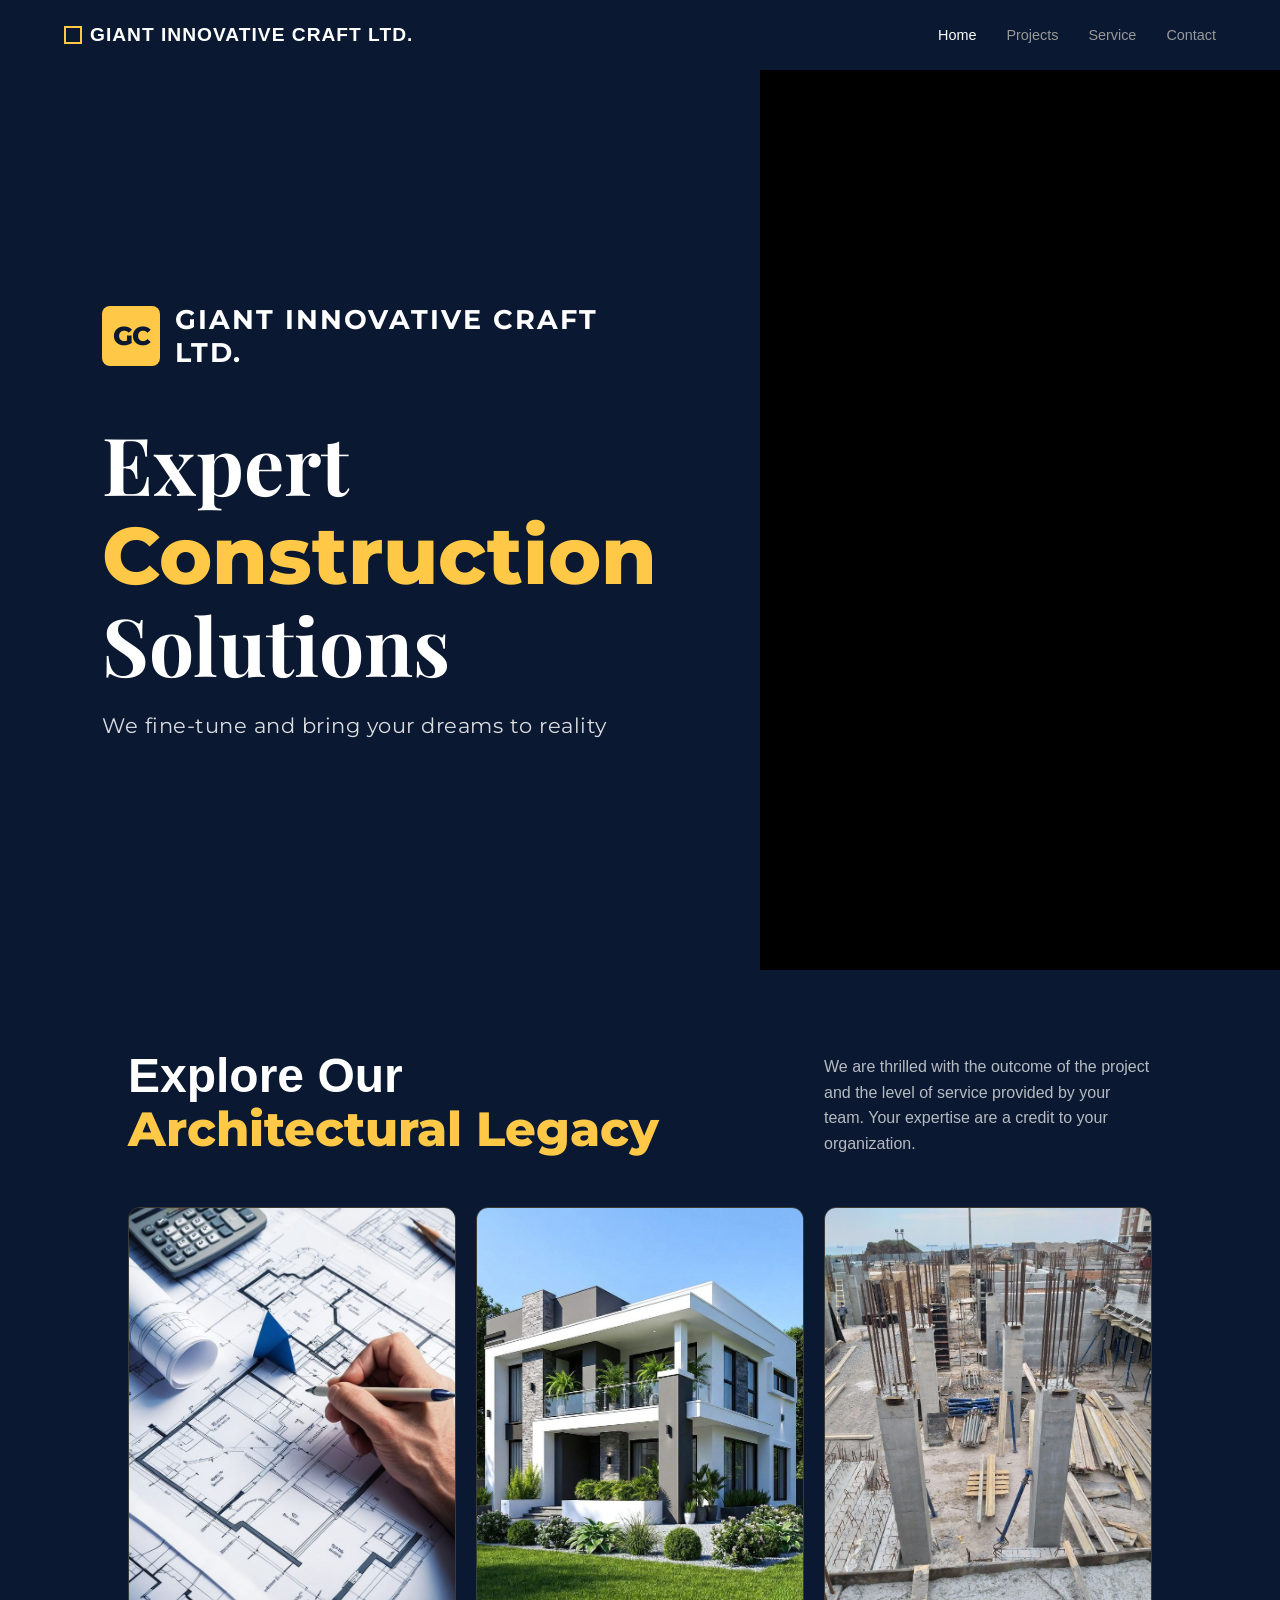
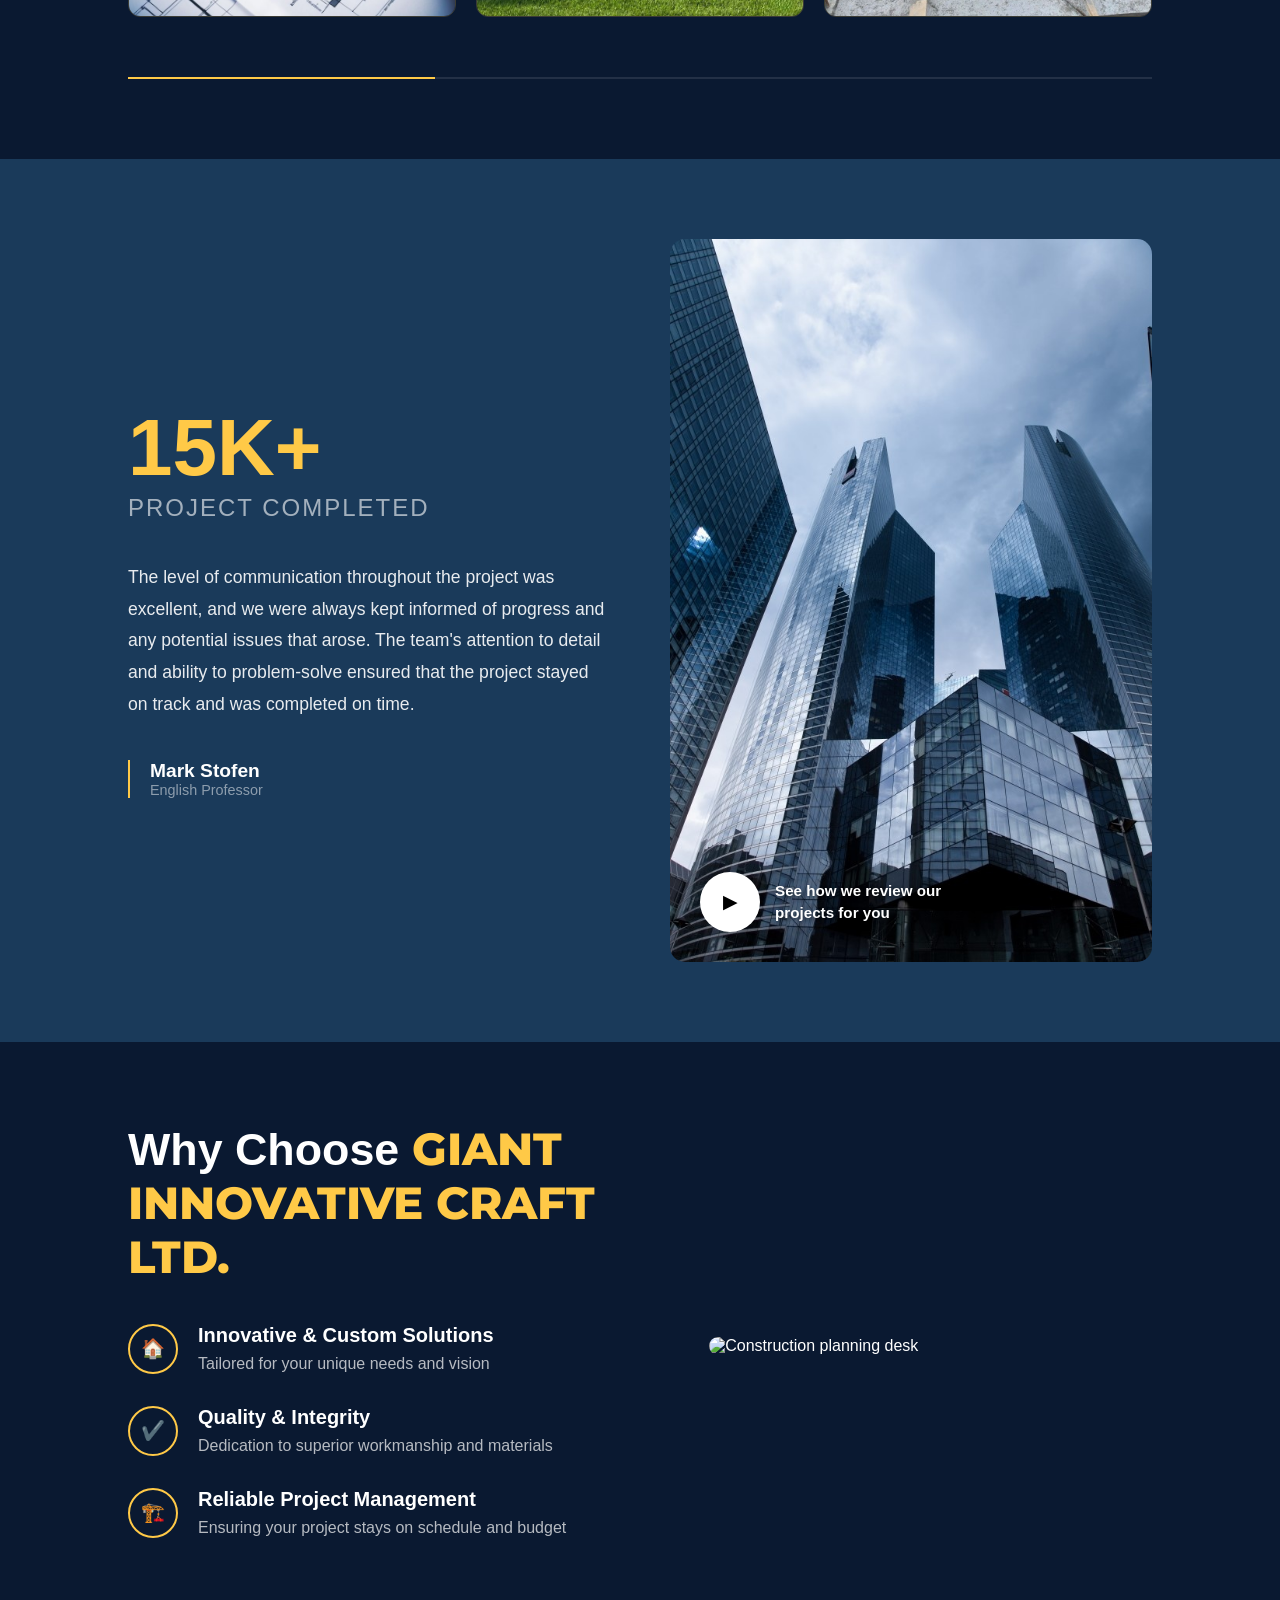
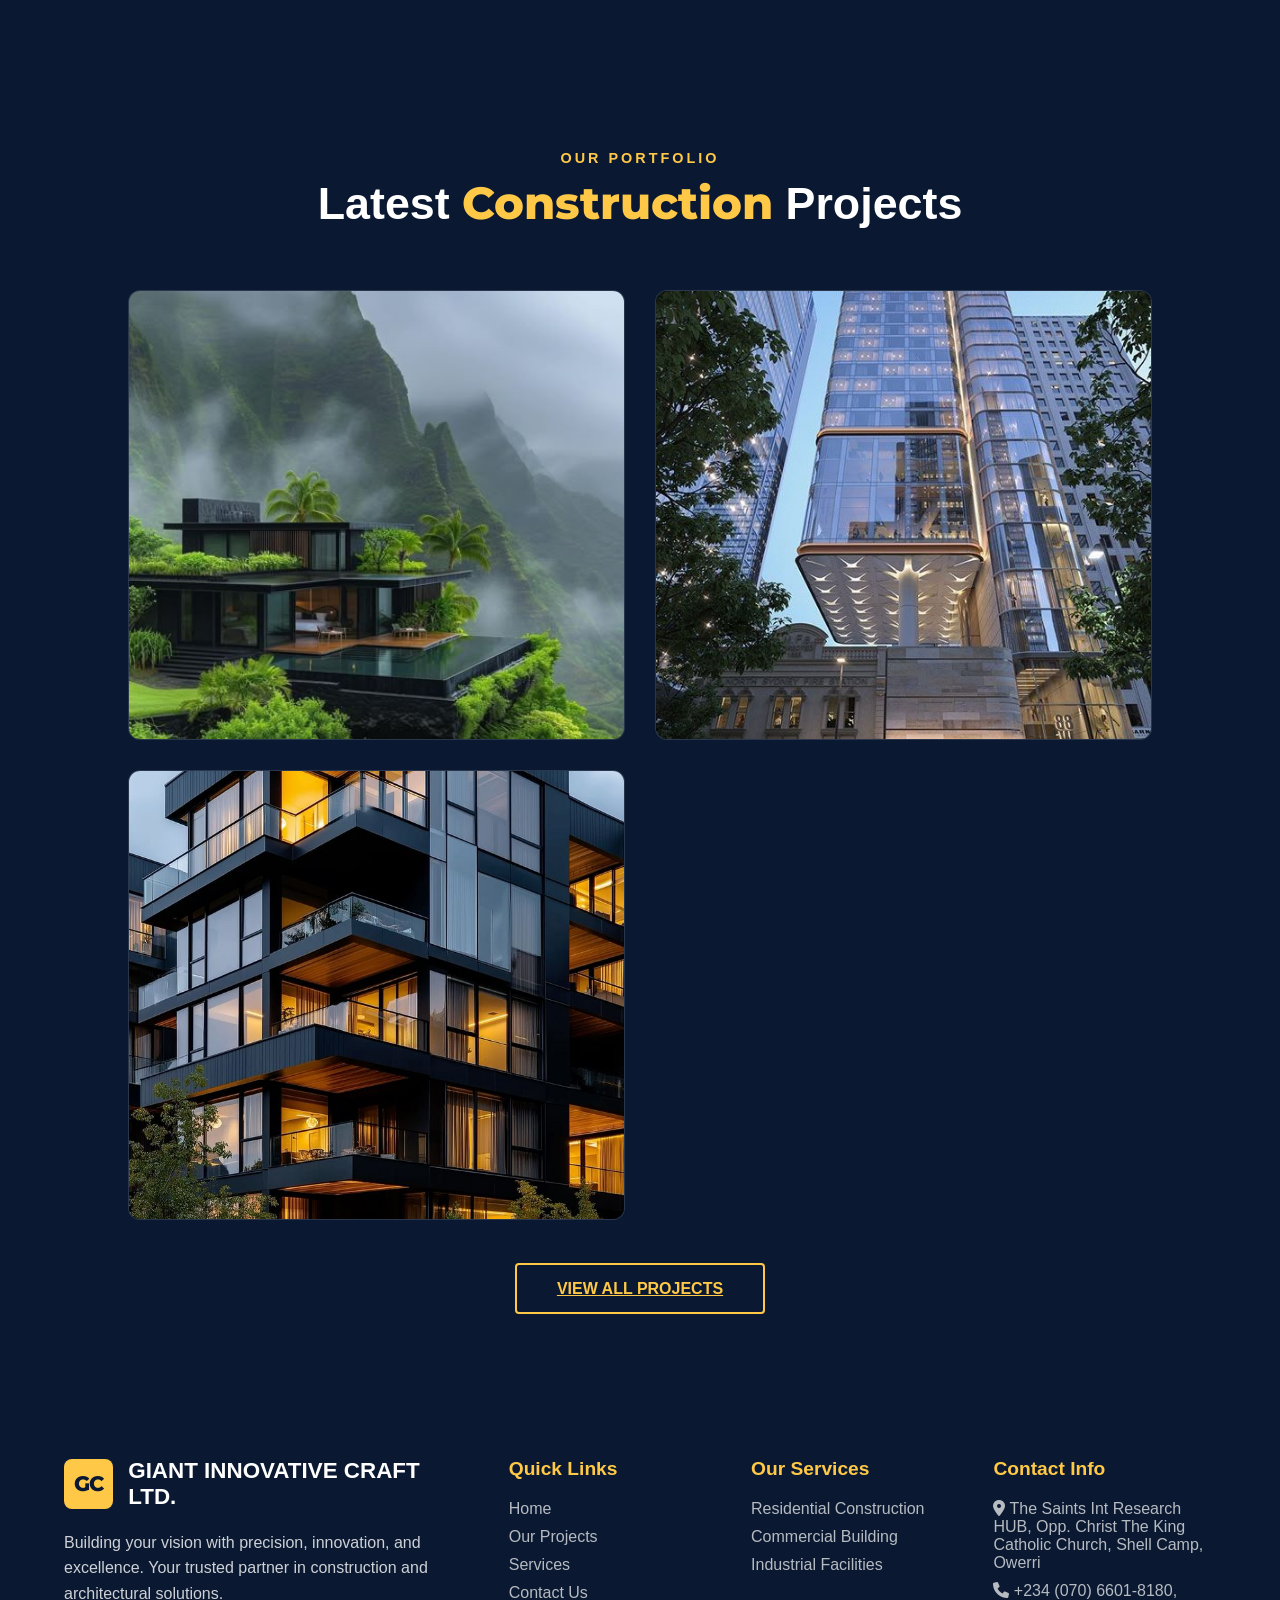
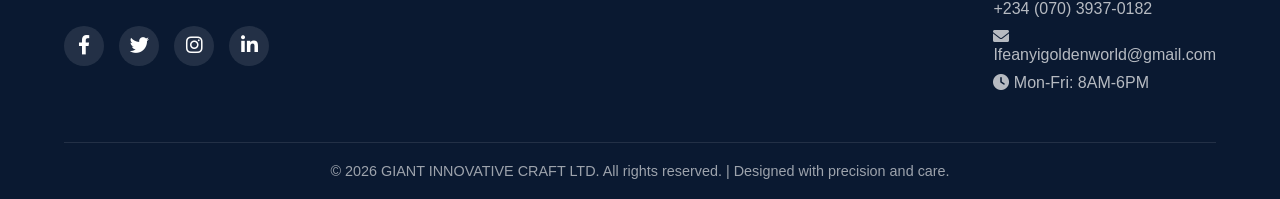
==== pages/index.html @ 7d871578 "arrenged the pages and the images" ====
<!DOCTYPE html>
<html lang="en">
<head>
    <meta charset="UTF-8">
    <meta name="viewport" content="width=device-width, initial-scale=1.0">
    <title>GIANT INNOVATIVE CRAFT LTD.</title>
    <link rel="stylesheet" href="../style.css">
    <link href="https://fonts.googleapis.com/css2?family=Montserrat:wght@400;700;800&family=Playfair+Display:wght@700&display=swap" rel="stylesheet">
    <link rel="stylesheet" href="https://cdnjs.cloudflare.com/ajax/libs/font-awesome/6.0.0/css/all.min.css">

</head>
<body>
    <nav class="navbar">
  <div class="logo">
    <span class="logo-icon"></span>
    <span class="logo-text">GIANT INNOVATIVE CRAFT LTD.</span>
  </div>

  <ul class="nav-links">
    <li><a href="#" class="active">Home</a></li>
    <li><a href="projects.html">Projects</a></li>
    <li><a href="services.html">Service</a></li>
    <li><a href="contact.html">Contact</a></li>
  </ul>
</nav>



<!-- hero section -->
<section class="titan-hero">
    <div class="hero-text-container">
        <div class="hero-text-content">
            
            <div class="brand">
                <div class="logo-placeholder">GC</div>
                <span class="brand-name">GIANT INNOVATIVE CRAFT LTD.</span>
            </div>

            <h1 class="hero-heading">
                Expert <br>
                <span class="highlight">Construction</span> <br>
                Solutions
            </h1>

            <p class="hero-tagline">We fine-tune and bring your dreams to reality</p>
        </div>
    </div>

    <div class="hero-image-container">
    </div>
</section> 


<section class="legacy-section">
  <div class="legacy-header">
    <h2 class="legacy-title">Explore Our <br><span class="highlight">Architectural Legacy</span></h2>
    <p class="legacy-desc">
      We are thrilled with the outcome of the project and the level of service provided by your team. 
      Your expertise are a credit to your organization.
    </p>
  </div>

  <div class="legacy-grid">
    <div class="gallery-item">
      <img src="../images/Architectural Detail.jpg" alt="Architectural Detail">
    </div>
    <div class="gallery-item">
      <img src="../images/modern house.jpg" alt="Modern Building">
    </div>
    <div class="gallery-item">
      <img src="../images/Concrete Pillars.jpg" alt="Concrete Pillars">
    </div>
  </div>
  
  <div class="bottom-accent"></div>
</section>



<!-- testimonial section -->
 <section class="testimonial-section">
  <div class="testimonial-content">
    <div class="stat-block">
      <h2 class="stat-number">15K+</h2>
      <p class="stat-label">PROJECT COMPLETED</p>
    </div>

    <blockquote class="testimonial-text">
      The level of communication throughout the project was excellent, and we were always kept informed of progress and any potential issues that arose. The team's attention to detail and ability to problem-solve ensured that the project stayed on track and was completed on time.
    </blockquote>

    <div class="author-info">
      <h4 class="author-name">Mark Stofen</h4>
      <p class="author-title">English Professor</p>
    </div>
  </div>

  <div class="testimonial-image-wrapper">
    <img src="../images/Modern Architecture.jpg" alt="Modern Architecture" class="main-img">
    
    <div class="video-overlay">
      <button class="play-btn">
        <span class="play-icon">▶</span>
      </button>
      <p class="video-text">See how we review our <br> projects for you</p>
    </div>
  </div>
</section>




<!-- why choose us -->
 <section class="why-choose-section">
  <div class="why-choose-content">
    <h2 class="section-title">Why Choose <span class="highlight">GIANT INNOVATIVE CRAFT LTD.</span></h2>

    <div class="feature-item">
      <div class="icon-circle">
        <span class="icon">🏠</span>
      </div>
      <div class="feature-text">
        <h3>Innovative & Custom Solutions</h3>
        <p>Tailored for your unique needs and vision</p>
      </div>
    </div>

    <div class="feature-item">
      <div class="icon-circle">
        <span class="icon">✔️</span>
      </div>
      <div class="feature-text">
        <h3>Quality & Integrity</h3>
        <p>Dedication to superior workmanship and materials</p>
      </div>
    </div>

    <div class="feature-item">
      <div class="icon-circle">
        <span class="icon">🏗️</span>
      </div>
      <div class="feature-text">
        <h3>Reliable Project Management</h3>
        <p>Ensuring your project stays on schedule and budget</p>
      </div>
    </div>
  </div>

  <div class="why-choose-image">
    <img src="../images/construction desk.jpg" alt="Construction planning desk" class="rounded-img">
  </div>
</section>


<!-- projects -->
 <section class="projects-section">
  <div class="projects-header">
    <h2 class="section-subtitle">Our Portfolio</h2>
    <h1 class="section-title">Latest <span class="highlight">Construction</span> Projects</h1>
  </div>

  <div class="projects-grid">
    <div class="project-card">
      <img src="../images/Luxury Villa.jpg" alt="Luxury Villa">
      <div class="project-overlay">
        <div class="project-info">
          <p class="category">Residential</p>
          <h3>Golden Valley Villa</h3>
          <a href="project-1.html" class="view-project">View Details →</a>
        </div>
      </div>
    </div>

    <div class="project-card">
      <img src="../images/Commercial Tower.jpg" alt="Commercial Tower">
      <div class="project-overlay">
        <div class="project-info">
          <p class="category">Commercial</p>
          <h3>Titan Corporate Center</h3>
          <a href="project-2.html" class="view-project">View Details →</a>
        </div>
      </div>
    </div>

    <div class="project-card">
      <img src="../images/Industrial Plant.jpg" alt="Industrial Plant">
      <div class="project-overlay">
        <div class="project-info">
          <p class="category">Industrial</p>
          <h3>Eco-Tech Logistics Hub</h3>
          <a href="project-3.html" class="view-project">View Details →</a>
        </div>
      </div>
    </div>
  </div>

  <div class="projects-footer">
    <a href="projects.html" class="btn-all-projects">View All Projects</a>
  </div>
</section>



    <!-- Footer -->
    <footer class="footer">
        <div class="footer-content">
            <div class="footer-section">
                <div class="footer-logo">
                    <div class="logo-placeholder">GC</div>
                    <span class="footer-brand">GIANT INNOVATIVE CRAFT LTD.</span>
                </div>
                <p>Building your vision with precision, innovation, and excellence. Your trusted partner in construction and architectural solutions.</p>
                <div class="social-links">
                    <a href="#" class="social-link"><i class="fab fa-facebook-f"></i></a>
                    <a href="#" class="social-link"><i class="fab fa-twitter"></i></a>
                    <a href="#" class="social-link"><i class="fab fa-instagram"></i></a>
                    <a href="#" class="social-link"><i class="fab fa-linkedin-in"></i></a>
                </div>
            </div>

            <div class="footer-section">
                <h4>Quick Links</h4>
                <ul>
                    <li><a href="index.html">Home</a></li>
                    <li><a href="projects.html">Our Projects</a></li>
                    <li><a href="services.html">Services</a></li>
                    <li><a href="contact.html">Contact Us</a></li>
                </ul>
            </div>

            <div class="footer-section">
                <h4>Our Services</h4>
                <ul>
                    <li><a href="#">Residential Construction</a></li>
                    <li><a href="#">Commercial Building</a></li>
                    <li><a href="#">Industrial Facilities</a></li>
                </ul>
            </div>

            <div class="footer-section">
                <h4>Contact Info</h4>
                <ul>
                    <li><a href="#"><i class="fas fa-map-marker-alt"></i> The  Saints Int Research HUB, Opp. Christ The King Catholic Church, Shell Camp, Owerri</a></li>
                    <li><a href="tel:+2347066018180"><i class="fas fa-phone"></i>  +234 (070) 6601-8180, +234 (070) 3937-0182</a></li>
                    <li><a href="mailto:Ifeanyigoldenworld@gmail.com"><i class="fas fa-envelope"></i>Ifeanyigoldenworld@gmail.com</a></li>
                    <li><a href="#"><i class="fas fa-clock"></i> Mon-Fri: 8AM-6PM</a></li>
                </ul>
            </div>
        </div>

        <div class="footer-bottom">
            <p>&copy; 2026 GIANT INNOVATIVE CRAFT LTD. All rights reserved. | Designed with precision and care.</p>
        </div>
    </footer>

<script src="scripts    .js"></script>
</body>
</html>
---- style.css ----
/* General Reset */
* {
  margin: 0;
  padding: 0;
  box-sizing: border-box;
  font-family: 'Inter', sans-serif;
}

body {
  background-color: #000;
}

.navbar {
  display: flex;
  justify-content: space-between;
  align-items: center;
  padding: 1rem 5%;
  background-color: var(--main-blue);
  color: #ffffff;
  height: 70px;
}

/* Logo Styling */
.logo {
  display: flex;
  align-items: center;
  gap: 8px;
  font-weight: 800;
  letter-spacing: 1px;
  font-size: 1.2rem;
  font-family: var(--sans-font);
}

.logo-icon {
  width: 18px;
  height: 18px;
  border: 2px solid var(--main-yellow);
  display: inline-block;
}

/* Nav Links Styling */
.nav-links {
  display: flex;
  list-style: none;
  gap: 30px;
}

.nav-links a {
  text-decoration: none;
  color: #999; /* Muted color for inactive links */
  font-size: 0.9rem;
  font-weight: 500;
  transition: color 0.3s ease;
}

.nav-links a:hover, 
.nav-links a.active {
  color: #fff; /* Bright white for active/hover */
}

/* Sign In Button */
.signin-btn {
  background-color: var(--main-yellow);
  color: var(--main-blue);
  border: none;
  padding: 8px 20px;
  border-radius: 6px;
  font-size: 0.9rem;
  font-weight: 700;
  cursor: pointer;
  transition: background 0.3s ease;
  font-family: var(--sans-font);
}

.signin-btn:hover {
  background-color: #ffb700
}

@media (max-width: 768px) {
  .nav-links {
    display: none;
  }
}





/* Hero Section */
/* --- 1. General Setup & Reset --- */
:root {
    /* Define the new Blue & Yellow Palette */
    --main-blue: #0A1931;   /* A deep, professional navy blue */
    --main-yellow: #FFC947; /* A bright, solid golden yellow */
    --pure-white: #FFFFFF;
    
    /* Font definitions for convenience */
    --sans-font: 'Montserrat', sans-serif;
    --serif-font: 'Playfair Display', serif;
}

* {
    margin: 0;
    padding: 0;
    box-sizing: border-box;
}

body, html {
    height: 100%;
    /* Set a dark base for the whole page */
    background-color: #000;
}

/* --- 2. The Hero Container (Layout) --- */
.titan-hero {
    display: flex;
    width: 100%;
    min-height: 100vh; /* Takes full viewport height */
    overflow: hidden; 
}

.hero-text-container {
    flex: 1; 
    background-color: var(--main-blue); 
    display: flex;
    justify-content: center;
    align-items: center;
    padding: 60px 8%; 
    z-index: 10; 
}

.hero-text-content {
    max-width: 650px; 
}

.brand {
    display: flex;
    align-items: center;
    gap: 15px;
    margin-bottom: 50px;
}

.logo-placeholder {
    width: 60px;
    height: 60px;
    background-color: var(--main-yellow);
    color: var(--main-blue);
    font-family: var(--sans-font);
    font-weight: 800;
    font-size: 1.6rem;
    border-radius: 8px; 
    display: flex;
    justify-content: center;
    align-items: center;
    letter-spacing: -1px;
}

.brand-name {
    color: var(--pure-white);
    font-family: var(--sans-font);
    font-weight: 700;
    font-size: 1.7rem;
    letter-spacing: 2px;
}

.hero-heading {
    color: var(--pure-white);
    font-family: var(--serif-font); 
    font-size: 5rem;
    line-height: 1.1;
    font-weight: 700;
    margin-bottom: 25px;
}

.highlight {
    color: var(--main-yellow);
    font-family: var(--sans-font);
    font-weight: 800;
}

.hero-tagline {
    color: rgba(255, 255, 255, 0.85); 
    font-family: var(--sans-font);
    font-size: 1.3rem;
    font-weight: 400;
    letter-spacing: 0.5px;
}

.hero-image-container {
    flex: 1; 
    position: relative; 
    background-image: url('https://images.unsplash.com/photo-1600585154340-be6161a56a0c?auto=format&fit=crop&w=1200&q=80');
    background-size: cover;
    background-position: center;
    background-repeat: no-repeat;
}

.hero-image {
    width: 100%;
    height: 100%;
    object-fit: cover; 
    object-position: center; 
}

/* This is the gradient overlay that connects the image and text sides */
.image-gradient-overlay {
    position: absolute;
    top: 0;
    left: 0;
    width: 100%;
    height: 100%;
    /* Gradient flows from solid blue to transparent blue/overlay */
    background: linear-gradient(to right, var(--main-blue) 0%, rgba(10, 25, 49, 0.2) 100%);
}

/* --- 7. Responsive Design (Mobile First) --- */
@media (max-width: 992px) {
    .titan-hero {
        flex-direction: column; /* Stacks the text on top of the image */
    }
    
    .hero-heading {
        font-size: 3.5rem;
    }
    
    .hero-text-container {
        padding: 50px 10%;
        text-align: center;
        justify-content: center;
    }
    
    .brand {
        justify-content: center;
    }
    
    .hero-image-container {
        height: 50vh; /* Set a specific height for the image on mobile */
    }
    
    /* Change gradient on mobile to flow bottom-to-top */
    .image-gradient-overlay {
        background: linear-gradient(to top, rgba(10, 25, 49, 0.8) 0%, rgba(10, 25, 49, 0) 100%);
    }
}


/* Container & Background */
.legacy-section {
  background-color: #0A1931; /* Your Deep Blue */
  color: #FFFFFF;
  padding: 80px 10%;
  font-family: 'Montserrat', sans-serif;
}

/* Header Layout */
.legacy-header {
  display: flex;
  justify-content: space-between;
  align-items: flex-end; /* Aligns description to bottom of the title */
  margin-bottom: 50px;
  gap: 40px;
}

.legacy-title {
  font-size: 3rem;
  font-weight: 800;
  line-height: 1.1;
  flex: 2; /* Takes more space */
}

.highlight {
  color: #FFC947; /* Your Golden Yellow */
}

.legacy-desc {
  font-size: 1rem;
  color: rgba(255, 255, 255, 0.7);
  line-height: 1.6;
  flex: 1; /* Takes less space */
  max-width: 400px;
}

/* Gallery Grid System */
.legacy-grid {
  display: grid;
  grid-template-columns: repeat(3, 1fr); /* 3 equal columns */
  gap: 20px;
}

.gallery-item {
  aspect-ratio: 4 / 5; /* Matches the tall rectangular shape in image */
  overflow: hidden;
  border-radius: 12px;
  border: 1px solid rgba(255, 201, 71, 0.2); /* Subtle yellow border */
}

.gallery-item img {
  width: 100%;
  height: 100%;
  object-fit: cover; /* Keeps images from stretching */
  transition: transform 0.5s ease;
}

.gallery-item:hover img {
  transform: scale(1.05); /* Smooth zoom effect on hover */
}

/* Decorative Footer Line */
.bottom-accent {
  margin-top: 60px;
  height: 2px;
  width: 100%;
  background: linear-gradient(to right, #FFC947 30%, rgba(255, 255, 255, 0.1) 30%);
}

/* Responsive for Tablets and Mobile */
@media (max-width: 992px) {
  .legacy-header {
    flex-direction: column;
    align-items: flex-start;
  }
  
  .legacy-grid {
    grid-template-columns: 1fr; /* Stacks images on small screens */
  }
  
  .legacy-title {
    font-size: 2.2rem;
  }
}





/* testimonial section */
/* Container Layout */
.testimonial-section {
  display: flex;
  background-color: #1a3a5a; /* Lighter Blue */
  color: #FFFFFF;
  padding: 80px 10%;
  align-items: center;
  gap: 60px;
  font-family: 'Montserrat', sans-serif;
}

/* Left Column Styling */
.testimonial-content {
  flex: 1;
}

.stat-number {
  font-size: 5rem;
  font-weight: 800;
  color: #FFC947; /* Your Golden Yellow */
  margin-bottom: 0;
}

.stat-label {
  font-size: 1.5rem;
  color: rgba(255, 255, 255, 0.6);
  letter-spacing: 2px;
  margin-bottom: 40px;
}

.testimonial-text {
  font-size: 1.1rem;
  line-height: 1.8;
  color: rgba(255, 255, 255, 0.9);
  margin-bottom: 40px;
  max-width: 500px;
}

.author-info {
  border-left: 2px solid #FFC947; /* Yellow accent line */
  padding-left: 20px;
}

.author-name {
  font-size: 1.2rem;
  font-weight: 700;
}

.author-title {
  font-size: 0.9rem;
  color: rgba(255, 255, 255, 0.5);
}

/* Right Column: Image & Video Overlay */
.testimonial-image-wrapper {
  flex: 1;
  position: relative;
  border-radius: 15px;
  overflow: hidden;
}

.main-img {
  width: 100%;
  display: block;
  object-fit: cover;
}

.video-overlay {
  position: absolute;
  bottom: 30px;
  left: 30px;
  display: flex;
  align-items: center;
  gap: 15px;
}

.play-btn {
  width: 60px;
  height: 60px;
  background-color: #FFFFFF;
  border-radius: 50%;
  border: none;
  cursor: pointer;
  display: flex;
  justify-content: center;
  align-items: center;
  font-size: 1.2rem;
  transition: transform 0.3s ease;
}

.play-btn:hover {
  transform: scale(1.1);
  background-color: #FFC947; /* Yellow on hover */
}

.video-text {
  font-size: 0.95rem;
  font-weight: 600;
  line-height: 1.4;
  text-shadow: 2px 2px 4px rgba(0, 0, 0, 0.5);
}

/* Responsive Scaling */
@media (max-width: 992px) {
  .testimonial-section {
    flex-direction: column;
    text-align: center;
    padding: 60px 5%;
  }
  
  .author-info {
    border-left: none;
    border-top: 2px solid #FFC947;
    padding-left: 0;
    padding-top: 15px;
    display: inline-block;
  }

  .stat-number {
    font-size: 4rem;
  }
}


/* why choose us */
/* Container Layout */
.why-choose-section {
  display: flex;
  background-color: #0A1931; /* Your Deep Blue */
  color: #FFFFFF;
  padding: 80px 10%;
  align-items: center;
  gap: 50px;
  font-family: 'Montserrat', sans-serif;
}

/* Left Column Styling */
.why-choose-content {
  flex: 1.2; /* Slightly wider than the image side */
}

.section-title {
  font-size: 2.5rem;
  font-weight: 700;
  margin-bottom: 40px;
}

.highlight {
  color: #FFC947; /* Your Golden Yellow */
}

/* Feature Item Styling */
.feature-item {
  display: flex;
  align-items: flex-start;
  gap: 20px;
  margin-bottom: 30px;
}

.icon-circle {
  width: 50px;
  height: 50px;
  border: 2px solid #FFC947; /* Yellow border circle */
  border-radius: 50%;
  display: flex;
  justify-content: center;
  align-items: center;
  flex-shrink: 0; /* Prevents the circle from squishing */
  font-size: 1.2rem;
}

.feature-text h3 {
  font-size: 1.25rem;
  font-weight: 700;
  margin-bottom: 5px;
}

.feature-text p {
  color: rgba(255, 255, 255, 0.7);
  font-size: 1rem;
  line-height: 1.5;
}

/* Right Column: Image Styling */
.why-choose-image {
  flex: 1;
}

.rounded-img {
  width: 100%;
  border-radius: 15px; /* Matches the rounded corners in your image */
  display: block;
  object-fit: cover;
}

/* Responsive Scaling for Mobile */
@media (max-width: 992px) {
  .why-choose-section {
    flex-direction: column;
    padding: 60px 5%;
    text-align: center;
  }

  .feature-item {
    flex-direction: column;
    align-items: center;
    text-align: center;
  }

  .section-title {
    font-size: 2rem;
  }
}


/* Projects Section */
/* Section Base */
.projects-section {
  background-color: #0A1931; /* Deep Blue */
  color: #FFFFFF;
  padding: 100px 10%;
  font-family: 'Montserrat', sans-serif;
}

.projects-header {
  text-align: center;
  margin-bottom: 60px;
}

.section-subtitle {
  color: #FFC947; /* Golden Yellow */
  text-transform: uppercase;
  letter-spacing: 3px;
  font-size: 0.9rem;
  margin-bottom: 10px;
}

.section-title {
  font-size: 2.8rem;
  font-weight: 800;
}

/* Grid Layout */
.projects-grid {
  display: grid;
  grid-template-columns: repeat(auto-fit, minmax(350px, 1fr));
  gap: 30px;
}

/* Project Card & Hover Effects */
.project-card {
  position: relative;
  height: 450px;
  border-radius: 12px;
  overflow: hidden;
  cursor: pointer;
}

.project-card img {
  width: 100%;
  height: 100%;
  object-fit: cover;
  transition: transform 0.6s ease;
}

.project-overlay {
  position: absolute;
  top: 0;
  left: 0;
  width: 100%;
  height: 100%;
  background: linear-gradient(to top, rgba(10, 25, 49, 0.9) 10%, rgba(10, 25, 49, 0) 100%);
  display: flex;
  align-items: flex-end;
  padding: 40px;
  opacity: 0;
  transition: opacity 0.4s ease;
}

.project-info {
  transform: translateY(20px);
  transition: transform 0.4s ease;
}

.project-info .category {
  color: #FFC947;
  font-weight: 700;
  font-size: 0.8rem;
  text-transform: uppercase;
  margin-bottom: 5px;
}

.project-info h3 {
  font-size: 1.6rem;
  margin-bottom: 15px;
}

.view-project {
  color: #FFFFFF;
  text-decoration: none;
  font-weight: 600;
  font-size: 0.9rem;
  border-bottom: 2px solid #FFC947;
  padding-bottom: 2px;
}

/* Hover States */
.project-card:hover img {
  transform: scale(1.1);
}

.project-card:hover .project-overlay {
  opacity: 1;
}

.project-card:hover .project-info {
  transform: translateY(0);
}

/* "View All" Button */
.projects-footer {
  text-align: center;
  margin-top: 60px;
}

.btn-all-projects {
  background-color: transparent;
  color: #FFC947;
  border: 2px solid #FFC947;
  padding: 15px 40px;
  font-size: 1rem;
  font-weight: 700;
  text-transform: uppercase;
  cursor: pointer;
  transition: all 0.3s ease;
  border-radius: 4px;
}

.btn-all-projects:hover {
  background-color: #FFC947;
  color: #0A1931;
}




/* Footer Styling */
.main-footer {
  background-color: #050E1D; /* Slightly darker blue than the sections */
  color: #FFFFFF;
  padding: 80px 10% 20px 10%;
  font-family: 'Montserrat', sans-serif;
}

.footer-container {
  display: grid;
  grid-template-columns: 2fr 1fr 1fr 1.5fr; /* Custom widths for columns */
  gap: 40px;
  margin-bottom: 60px;
}

/* Logo & About */
.footer-logo {
  display: flex;
  align-items: center;
  gap: 12px;
  margin-bottom: 20px;
}

.footer-about {
  color: rgba(255, 255, 255, 0.6);
  line-height: 1.6;
  font-size: 0.95rem;
}

/* Headings */
.footer-heading {
  font-size: 1.2rem;
  font-weight: 700;
  margin-bottom: 25px;
  color: #FFC947; /* Your Golden Yellow */
  position: relative;
}

.footer-heading::after {
  content: '';
  position: absolute;
  left: 0;
  bottom: -8px;
  width: 30px;
  height: 2px;
  background-color: #FFC947;
}

/* Links & Lists */
.footer-links, .contact-list {
  list-style: none;
}

.footer-links li {
  margin-bottom: 12px;
}

.footer-links a {
  text-decoration: none;
  color: rgba(255, 255, 255, 0.7);
  transition: color 0.3s ease, padding-left 0.3s ease;
}

.footer-links a:hover {
  color: #FFC947;
  padding-left: 5px;
}

.contact-list li {
  margin-bottom: 15px;
  color: rgba(255, 255, 255, 0.7);
  display: flex;
  gap: 10px;
}

/* Bottom Bar */
.footer-bottom {
  border-top: 1px solid rgba(255, 255, 255, 0.1);
  padding-top: 30px;
  display: flex;
  justify-content: space-between;
  align-items: center;
  font-size: 0.85rem;
  color: rgba(255, 255, 255, 0.5);
}

.social-links {
  display: flex;
  gap: 20px;
}

.social-links a {
  color: #FFFFFF;
  text-decoration: none;
  font-weight: 700;
  transition: color 0.3s ease;
}

.social-links a:hover {
  color: #FFC947;
}

/* Responsive Footer */
@media (max-width: 992px) {
  .footer-container {
    grid-template-columns: 1fr 1fr;
  }
}

@media (max-width: 600px) {
  .footer-container {
    grid-template-columns: 1fr;
    text-align: center;
  }
  
  .footer-logo, .footer-heading::after {
    justify-content: center;
    left: 50%;
    transform: translateX(-50%);
  }
  
  .footer-bottom {
    flex-direction: column;
    gap: 20px;
  }
}




.project-hero {
    background-color: #0A1931; /* Your Deep Blue */
    padding: 120px 10% 60px 10%;
    text-align: center;
    border-bottom: 1px solid rgba(255, 201, 71, 0.1);
}

.breadcrumb {
    color: rgba(255, 255, 255, 0.5);
    font-size: 0.85rem;
    text-transform: uppercase;
    letter-spacing: 2px;
    margin-bottom: 20px;
}

.breadcrumb a {
    color: inherit;
    text-decoration: none;
    transition: color 0.3s;
}

.breadcrumb a:hover {
    color: #FFC947; /* Yellow */
}

.page-title {
    font-size: 3.5rem;
    color: #fff;
    font-family: 'Playfair Display', serif;
    margin-bottom: 15px;
}

.highlight {
    color: #FFC947;
}

.page-subtitle {
    color: rgba(255, 255, 255, 0.7);
    max-width: 600px;
    margin: 0 auto 50px auto;
}

/* Filter Buttons */
.filter-wrapper {
    display: flex;
    justify-content: center;
    gap: 15px;
    flex-wrap: wrap;
}

.filter-btn {
    background: transparent;
    border: 1px solid rgba(255, 255, 255, 0.2);
    color: #fff;
    padding: 10px 25px;
    border-radius: 30px;
    cursor: pointer;
    font-family: 'Montserrat', sans-serif;
    font-weight: 600;
    transition: all 0.3s ease;
}

.filter-btn:hover, .filter-btn.active {
    background-color: #FFC947;
    border-color: #FFC947;
    color: #0A1931;
}





.project-display {
    background-color: #0A1931; /* Deep Blue */
    padding: 60px 10%;
}

.grid-container {
    display: grid;
    grid-template-columns: repeat(auto-fit, minmax(300px, 1fr));
    gap: 40px;
}

.project-card {
    background: rgba(255, 255, 255, 0.03);
    border: 1px solid rgba(255, 255, 255, 0.1);
    border-radius: 12px;
    overflow: hidden;
    transition: transform 0.3s ease;
}

.project-card:hover {
    transform: translateY(-10px);
    border-color: #FFC947; /* Yellow border on hover */
}

/* Image Hover Effect */
.image-box {
    position: relative;
    height: 250px;
    overflow: hidden;
}

.image-box img {
    width: 100%;
    height: 100%;
    object-fit: cover;
}

.card-overlay {
    position: absolute;
    top: 0;
    left: 0;
    width: 100%;
    height: 100%;
    background: rgba(10, 25, 49, 0.8);
    display: flex;
    justify-content: center;
    align-items: center;
    opacity: 0;
    transition: opacity 0.3s ease;
}

.image-box:hover .card-overlay {
    opacity: 1;
}

.view-btn {
    padding: 10px 20px;
    background: #FFC947;
    color: #0A1931;
    text-decoration: none;
    font-weight: 700;
    border-radius: 4px;
}

/* Content Styling */
.card-details {
    padding: 20px;
}

.category-tag {
    color: #FFC947;
    font-size: 0.75rem;
    text-transform: uppercase;
    font-weight: 800;
    letter-spacing: 1px;
}

.card-details h3 {
    color: #fff;
    margin: 10px 0 5px 0;
    font-size: 1.4rem;
}

.card-details p {
    color: rgba(255, 255, 255, 0.5);
    font-size: 0.9rem;
}



/* Project Detail Hero */
/* Hero Section */
.project-detail-hero {
    height: 70vh;
    background-size: cover;
    background-position: center;
    display: flex;
    align-items: center;
    justify-content: center;
    text-align: center;
    color: white;
}

/* Back button fixed top-left for project details */
.btn-exit {
    position: fixed;
    top: 16px;
    left: 16px;
    z-index: 999;
    background: rgba(10, 25, 49, 0.95);
    color: #FFC947;
    border: 1px solid #FFC947;
    padding: 10px 12px;
    border-radius: 6px;
    text-decoration: none;
    font-weight: 700;
    box-shadow: 0 4px 15px rgba(0,0,0,0.35);
}

.btn-exit:hover {
    background: #0A1931;
    color: #fff;
}

.detail-category {
    color: #FFC947; /* Yellow */
    text-transform: uppercase;
    letter-spacing: 2px;
    font-weight: 700;
}

.project-detail-hero h1 {
    font-size: 4rem;
    margin: 15px 0 30px 0;
}

.detail-stats {
    display: flex;
    justify-content: center;
    gap: 50px;
    border-top: 1px solid rgba(255, 255, 255, 0.2);
    padding-top: 30px;
}

.stat-item .label {
    display: block;
    font-size: 0.8rem;
    color: #FFC947;
    margin-bottom: 5px;
}

.stat-item .value {
    font-size: 1.1rem;
    font-weight: 600;
}

/* Content Grid */
.project-info-section {
    background-color: #0A1931;
    padding: 100px 10%;
    color: white;
}

.info-grid {
    display: grid;
    grid-template-columns: 2fr 1fr;
    gap: 60px;
}

.description-text h2 {
    color: #FFC947;
    margin-bottom: 20px;
}

.description-text p {
    line-height: 1.8;
    color: rgba(255, 255, 255, 0.8);
    margin-bottom: 40px;
}

/* Sidebar Box */
.sidebar-box {
    background: rgba(255, 255, 255, 0.05);
    padding: 30px;
    border-radius: 12px;
    border-left: 4px solid #FFC947;
}

.sidebar-box h3 {
    margin-bottom: 20px;
}

.sidebar-box ul {
    list-style: none;
    margin-bottom: 30px;
}

.sidebar-box li {
    margin-bottom: 15px;
    border-bottom: 1px solid rgba(255, 255, 255, 0.1);
    padding-bottom: 10px;
}

.sidebar-box li strong {
    color: #FFC947;
}

.cta-yellow {
    width: 100%;
    background-color: #FFC947;
    color: #0A1931;
    border: none;
    padding: 15px;
    font-weight: 700;
    cursor: pointer;
    border-radius: 4px;
}



/* Container & Background */
.portfolio-section {
  background-color: #0A1931; /* Your Deep Blue */
  color: #FFFFFF;
  padding: 100px 10%;
  font-family: 'Montserrat', sans-serif;
}

/* Header Alignment */
.portfolio-header {
  display: flex;
  justify-content: space-between;
  align-items: flex-end;
  margin-bottom: 60px;
}

.header-left {
  flex: 1;
  max-width: 400px;
}

.section-mission {
  font-size: 0.95rem;
  color: rgba(255, 255, 255, 0.7);
  line-height: 1.6;
  margin-bottom: 20px;
}

.see-all {
  color: #FFFFFF;
  text-decoration: none;
  font-weight: 700;
  border-bottom: 2px solid #FFFFFF;
  padding-bottom: 5px;
}

.header-right {
  text-align: right;
}

.portfolio-title {
  font-size: 3rem;
  font-weight: 800;
  margin-bottom: 20px;
}

/* Year Navigation */
.year-nav {
  display: flex;
  justify-content: flex-end;
  gap: 20px;
  border-top: 1px solid rgba(255, 255, 255, 0.2);
  padding-top: 15px;
}

.year-nav a {
  text-decoration: none;
  color: rgba(255, 255, 255, 0.5);
  font-weight: 600;
  transition: color 0.3s ease;
}

.year-nav a.active, .year-nav a:hover {
  color: #FFC947; /* Your Golden Yellow */
}

/* Mosaic Grid Logic */
.portfolio-grid {
  display: grid;
  grid-template-columns: 1.2fr 1fr 1.2fr; /* Outer columns are slightly wider */
  gap: 25px;
}

.grid-item {
  position: relative;
  border-radius: 15px;
  overflow: hidden;
}

.grid-item img {
  width: 100%;
  height: 100%;
  object-fit: cover;
  display: block;
}

/* The Middle Column Split */
.grid-column-center {
    display: flex;
    flex-direction: column;
    gap: 25px;
}

.grid-item.large {
    height: 600px;
}

.grid-column-center .small {
    height: calc(300px - 12.5px); /* Half of large height minus half the gap */
}

/* The White Circular Button Overlay */
.circular-btn {
    position: absolute;
    top: 50%;
    left: 50%;
    transform: translate(-50%, -50%);
    background: #FFFFFF;
    color: #0A1931;
    width: 60px;
    height: 60px;
    border-radius: 50%;
    display: flex;
    justify-content: center;
    align-items: center;
    font-size: 1.5rem;
    font-weight: bold;
    cursor: pointer;
}

/* Mobile Responsiveness */
@media (max-width: 992px) {
  .portfolio-header {
    flex-direction: column-reverse;
    text-align: left;
    align-items: flex-start;
  }
  .header-right { text-align: left; margin-bottom: 30px;}
  .year-nav { justify-content: flex-start; }
  
  .portfolio-grid {
    grid-template-columns: 1fr; /* Stack everything on mobile */
  }
}

/* Contact Page Styles */
/* Contact Hero Section */
.contact-hero {
    background: linear-gradient(135deg, var(--main-blue) 0%, rgba(10, 25, 49, 0.9) 100%);
    color: var(--pure-white);
    padding: 120px 5% 80px;
    text-align: center;
    position: relative;
    overflow: hidden;
}

.contact-hero::before {
    content: '';
    position: absolute;
    top: 0;
    left: 0;
    right: 0;
    bottom: 0;
    background: url('https://images.unsplash.com/photo-1486406146926-c627a92ad1ab?auto=format&fit=crop&w=1200&q=80') center/cover;
    opacity: 0.1;
    z-index: 1;
}

.contact-hero .hero-container {
    position: relative;
    z-index: 2;
    max-width: 800px;
    margin: 0 auto;
}

.contact-hero .breadcrumb {
    margin-bottom: 30px;
}

.contact-hero .breadcrumb a {
    color: rgba(255, 255, 255, 0.7);
    text-decoration: none;
    font-family: var(--sans-font);
    font-size: 0.9rem;
}

.contact-hero .breadcrumb .current {
    color: var(--main-yellow);
}

.contact-hero .page-title {
    font-size: 4rem;
    font-weight: 800;
    margin-bottom: 20px;
    font-family: var(--serif-font);
}

.contact-hero .page-subtitle {
    font-size: 1.3rem;
    color: rgba(255, 255, 255, 0.8);
    font-family: var(--sans-font);
    max-width: 600px;
    margin: 0 auto;
}

/* Contact Section */
.contact-section {
    padding: 100px 5%;
    background-color: #f8f9fa;
}

.contact-container {
    max-width: 1600px;
    margin: 0 auto;
    display: grid;
    grid-template-columns: 1fr 1fr;
    gap: 60px;
    align-items: start;
}

.contact-info {
    background-color: var(--pure-white);
    padding: 50px;
    border-radius: 15px;
    box-shadow: 0 10px 30px rgba(0, 0, 0, 0.1);
}

.contact-info h2 {
    font-size: 2.5rem;
    color: var(--main-blue);
    margin-bottom: 15px;
    font-family: var(--serif-font);
    font-weight: 700;
}

.contact-info > p {
    color: #666;
    margin-bottom: 40px;
    font-size: 1.1rem;
    line-height: 1.6;
}

.info-item {
    display: flex;
    align-items: flex-start;
    gap: 20px;
    margin-bottom: 30px;
    padding: 20px 0;
    border-bottom: 1px solid #eee;
}

.info-item:last-child {
    border-bottom: none;
}

.info-item .icon {
    font-size: 1.5rem;
    color: var(--main-yellow);
    background-color: rgba(255, 201, 71, 0.1);
    width: 50px;
    height: 50px;
    border-radius: 50%;
    display: flex;
    align-items: center;
    justify-content: center;
    flex-shrink: 0;
}

.info-item h3 {
    font-size: 1.2rem;
    color: var(--main-blue);
    margin-bottom: 5px;
    font-weight: 600;
}

.info-item p {
    color: #666;
    line-height: 1.5;
}

.info-item.email-item p {
    text-align: center;
    color: #333;
    font-weight: 700;
}

/* Contact Form */
.contact-form {
    background-color: var(--pure-white);
    padding: 50px;
    border-radius: 15px;
    box-shadow: 0 10px 30px rgba(0, 0, 0, 0.1);
}

.contact-form h2 {
    font-size: 2.5rem;
    color: var(--main-blue);
    margin-bottom: 15px;
    font-family: var(--serif-font);
    font-weight: 700;
}

.form-row {
    display: grid;
    grid-template-columns: 1fr 1fr;
    gap: 20px;
    margin-bottom: 20px;
}

.form-group {
    margin-bottom: 25px;
}

.form-group label {
    display: block;
    margin-bottom: 8px;
    color: var(--main-blue);
    font-weight: 600;
    font-size: 0.95rem;
}

.form-group input,
.form-group select,
.form-group textarea {
    width: 100%;
    padding: 15px;
    border: 2px solid #e1e5e9;
    border-radius: 8px;
    font-size: 1rem;
    font-family: var(--sans-font);
    transition: border-color 0.3s ease;
}

.form-group input:focus,
.form-group select:focus,
.form-group textarea:focus {
    outline: none;
    border-color: var(--main-yellow);
    box-shadow: 0 0 0 3px rgba(255, 201, 71, 0.1);
}

.form-group textarea {
    resize: vertical;
    min-height: 120px;
}

.error-message {
    display: block;
    color: #dc3545;
    font-size: 0.85rem;
    margin-top: 5px;
    font-weight: 600;
    animation: slideDown 0.3s ease-out;
}

@keyframes slideDown {
    from {
        opacity: 0;
        transform: translateY(-5px);
    }
    to {
        opacity: 1;
        transform: translateY(0);
    }
}

.form-group input.error,
.form-group select.error,
.form-group textarea.error {
    border-color: #dc3545 !important;
    background-color: rgba(220, 53, 69, 0.05);
}

.submit-btn {
    background-color: var(--main-yellow);
    color: var(--main-blue);
    border: none;
    padding: 16px 40px;
    border-radius: 8px;
    font-size: 1.1rem;
    font-weight: 700;
    cursor: pointer;
    transition: all 0.3s ease;
    font-family: var(--sans-font);
    width: 100%;
}

.submit-btn:hover {
    background-color: #ffb700;
    transform: translateY(-2px);
    box-shadow: 0 5px 15px rgba(255, 201, 71, 0.3);
}

/* Map Section */
.map-section {
    padding: 80px 5%;
    background-color: var(--main-blue);
    color: var(--pure-white);
}

.map-container {
    max-width: 1600px;
    margin: 0 auto;
    text-align: center;
}

.map-container h2 {
    font-size: 2.5rem;
    margin-bottom: 40px;
    font-family: var(--serif-font);
    font-weight: 700;
}

.map-embed {
    width: 100%;
    height: 450px;
    border-radius: 15px;
    overflow: hidden;
    border: 2px solid rgba(255, 201, 71, 0.3);
    box-shadow: 0 10px 30px rgba(0, 0, 0, 0.2);
}

.map-embed iframe {
    width: 100%;
    height: 100%;
    border: none;
}

/* Footer Styles */
.footer {
    background-color: var(--main-blue);
    color: var(--pure-white);
    padding: 60px 5% 20px;
    font-family: var(--sans-font);
}

.footer-content {
    max-width: 1600px;
    margin: 0 auto;
    display: grid;
    grid-template-columns: 2fr 1fr 1fr 1fr;
    gap: 40px;
    margin-bottom: 40px;
}

.footer-section h4 {
    color: var(--main-yellow);
    margin-bottom: 20px;
    font-size: 1.2rem;
    font-weight: 700;
}

.footer-section p {
    color: rgba(255, 255, 255, 0.8);
    line-height: 1.6;
    margin-bottom: 20px;
}

.footer-section ul {
    list-style: none;
}

.footer-section ul li {
    margin-bottom: 10px;
}

.footer-section ul li a {
    color: rgba(255, 255, 255, 0.7);
    text-decoration: none;
    transition: color 0.3s ease;
}

.footer-section ul li a:hover {
    color: var(--main-yellow);
}

.footer-logo {
    display: flex;
    align-items: center;
    gap: 15px;
    margin-bottom: 20px;
}

.footer-logo .logo-placeholder {
    width: 50px;
    height: 50px;
    background-color: var(--main-yellow);
    color: var(--main-blue);
    font-family: var(--sans-font);
    font-weight: 800;
    font-size: 1.3rem;
    border-radius: 8px;
    display: flex;
    justify-content: center;
    align-items: center;
}

.footer-brand {
    font-size: 1.4rem;
    font-weight: 800;
    color: var(--pure-white);
}

.social-links {
    display: flex;
    gap: 15px;
    margin-top: 20px;
}

.social-link {
    display: inline-block;
    width: 40px;
    height: 40px;
    background-color: rgba(255, 255, 255, 0.1);
    border-radius: 50%;
    text-align: center;
    line-height: 40px;
    font-size: 1.2rem;
    transition: all 0.3s ease;
    text-decoration: none;
}

.social-link:hover {
    background-color: var(--main-yellow);
    transform: translateY(-3px);
}

.footer-bottom {
    border-top: 1px solid rgba(255, 255, 255, 0.1);
    padding-top: 20px;
    text-align: center;
    display: block;
}

.footer-bottom p {
    color: rgba(255, 255, 255, 0.6);
    font-size: 0.9rem;
    margin: 0;
}

/* Responsive Design */
@media (max-width: 992px) {
    .contact-container {
        grid-template-columns: 1fr;
        gap: 40px;
    }

    .contact-info,
    .contact-form {
        padding: 40px;
    }

    .contact-hero .page-title {
        font-size: 3rem;
    }

    .footer-content {
        grid-template-columns: 1fr 1fr;
        gap: 30px;
    }
}

@media (max-width: 768px) {
    .contact-hero {
        padding: 100px 5% 60px;
    }

    .contact-hero .page-title {
        font-size: 2.5rem;
    }

    .contact-section {
        padding: 60px 5%;
    }

    .contact-info,
    .contact-form {
        padding: 30px 20px;
    }

    .form-row {
        grid-template-columns: 1fr;
    }

    .map-section {
        padding: 60px 5%;
    }

    .map-container h2 {
        font-size: 2rem;
    }

    .footer-content {
        grid-template-columns: 1fr;
        text-align: center;
    }

    .social-links {
        justify-content: center;
    }
}





.page-intro-header-bg {
    /* REPLACE 'services-bg.jpg' with your actual image path */
    background-image: url('Sleek\ Black\ Architecture.jpg');
    background-size: cover;
    background-position: center;
    background-attachment: fixed; /* Creates a smooth scrolling effect */
    position: relative;
    min-height: 450px;
    display: flex;
    align-items: center;
}

/* This creates the Deep Blue tint over the photo */
.overlay-filter {
    background: linear-gradient(
        to bottom, 
        rgba(10, 25, 49, 0.92), 
        rgba(10, 25, 49, 0.85)
    );
    width: 100%;
    height: 100%;
    padding: 120px 10% 80px 10%;
}

.intro-container {
    text-align: center;
    max-width: 1200px;
    margin: 0 auto;
}

.breadcrumb {
    color: rgba(255, 255, 255, 0.6);
    font-size: 0.85rem;
    text-transform: uppercase;
    letter-spacing: 2px;
    margin-bottom: 25px;
}

.breadcrumb a {
    color: #FFC947; /* Yellow for the links */
    text-decoration: none;
}

.page-title {
    font-size: 4rem;
    color: #FFFFFF;
    font-weight: 800;
    margin-bottom: 20px;
    text-transform: uppercase;
}

.highlight {
    color: #FFC947;
}

.page-subtitle {
    color: rgba(255, 255, 255, 0.8);
    max-width: 700px;
    margin: 0 auto;
    font-size: 1.1rem;
    line-height: 1.7;
}

.header-accent-line {
    width: 60px;
    height: 4px;
    background-color: #FFC947;
    margin: 40px auto 0 auto;
}

/* Tablet & Mobile tweaks */
@media (max-width: 768px) {
    .page-title { font-size: 2.5rem; }
    .page-intro-header-bg { background-attachment: scroll; } /* Better performance on mobile */
}






.services-detail-grid {
    background-color: #0A1931;
    padding: 100px 10%;
    color: white;
}

.services-detail-grid .container {
    display: grid;
    grid-template-columns: repeat(auto-fit, minmax(300px, 1fr));
    gap: 30px;
}

.service-card {
    background: rgba(255, 255, 255, 0.03);
    border: 1px solid rgba(255, 255, 255, 0.1);
    padding: 50px 40px;
    border-radius: 15px;
    transition: all 0.4s ease;
    display: flex;
    flex-direction: column;
}

/* Make the middle card stand out slightly */
.service-card.featured {
    border-color: #FFC947;
    background: rgba(255, 201, 71, 0.05);
}

.service-card:hover {
    background: rgba(255, 255, 255, 0.07);
    transform: translateY(-10px);
    border-color: #FFC947;
}

.service-icon {
    font-size: 2.5rem;
    margin-bottom: 25px;
}

.service-card h3 {
    font-size: 1.6rem;
    margin-bottom: 20px;
    color: #FFFFFF;
}

.service-card p {
    color: rgba(255, 255, 255, 0.7);
    line-height: 1.7;
    margin-bottom: 30px;
    flex-grow: 1;
}

.service-features {
    list-style: none;
    margin-bottom: 35px;
    padding: 0;
}

.service-features li {
    margin-bottom: 12px;
    font-size: 0.95rem;
    color: rgba(255, 255, 255, 0.9);
    display: flex;
    align-items: center;
    gap: 10px;
}

.service-features span {
    color: #FFC947; /* Yellow checkmarks */
    font-weight: bold;
}

.service-link {
    text-decoration: none;
    color: #FFC947;
    font-weight: 700;
    text-transform: uppercase;
    letter-spacing: 1px;
    font-size: 0.85rem;
    border-bottom: 2px solid transparent;
    transition: all 0.3s;
    align-self: flex-start;
}

.service-link:hover {
    border-bottom-color: #FFC947;
    padding-left: 5px;
}






.about-section {
    background-color: #0A1931;
    padding: 100px 10%;
    color: #FFFFFF;
}

.about-container {
    display: flex;
    align-items: center;
    gap: 60px;
}

.about-content {
    flex: 1;
}

.about-title {
    font-size: 3.5rem;
    font-weight: 700;
    margin-bottom: 30px;
}

.about-content p {
    font-size: 1rem;
    line-height: 1.8;
    color: rgba(255, 255, 255, 0.8);
    margin-bottom: 25px;
}

.btn-learn {
    background-color: #FFFFFF;
    color: #0A1931;
    border: none;
    padding: 15px 40px;
    font-weight: 700;
    cursor: pointer;
    border-radius: 4px;
    margin-top: 10px;
}

.about-image {
    flex: 1;
}

.rounded-img {
    width: 100%;
    border-radius: 12px;
    display: block;
}

/* Responsive for mobile */
@media (max-width: 992px) {
    .about-container, .legacy-header {
        flex-direction: column;
        text-align: left;
    }
    .legacy-testimonial { text-align: left; margin-top: 20px; }
    .legacy-grid { grid-template-columns: 1fr; }
}
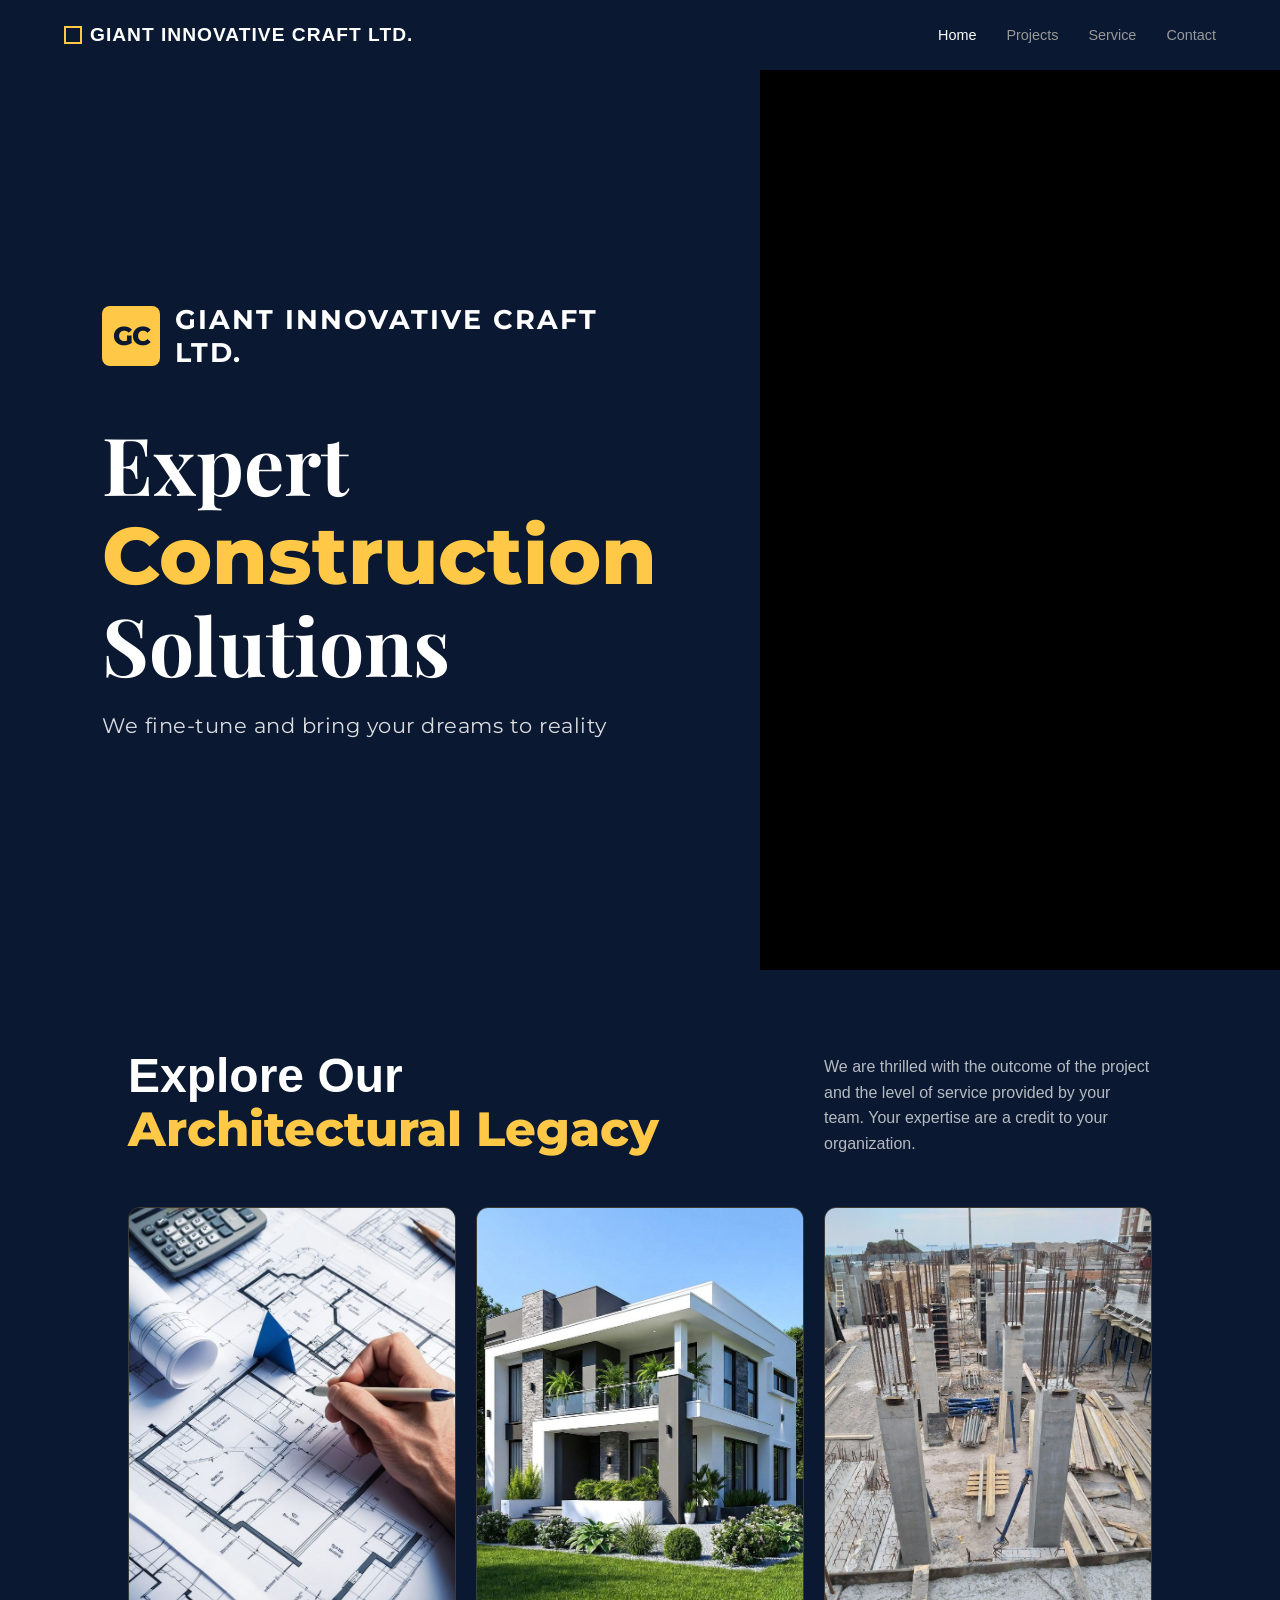
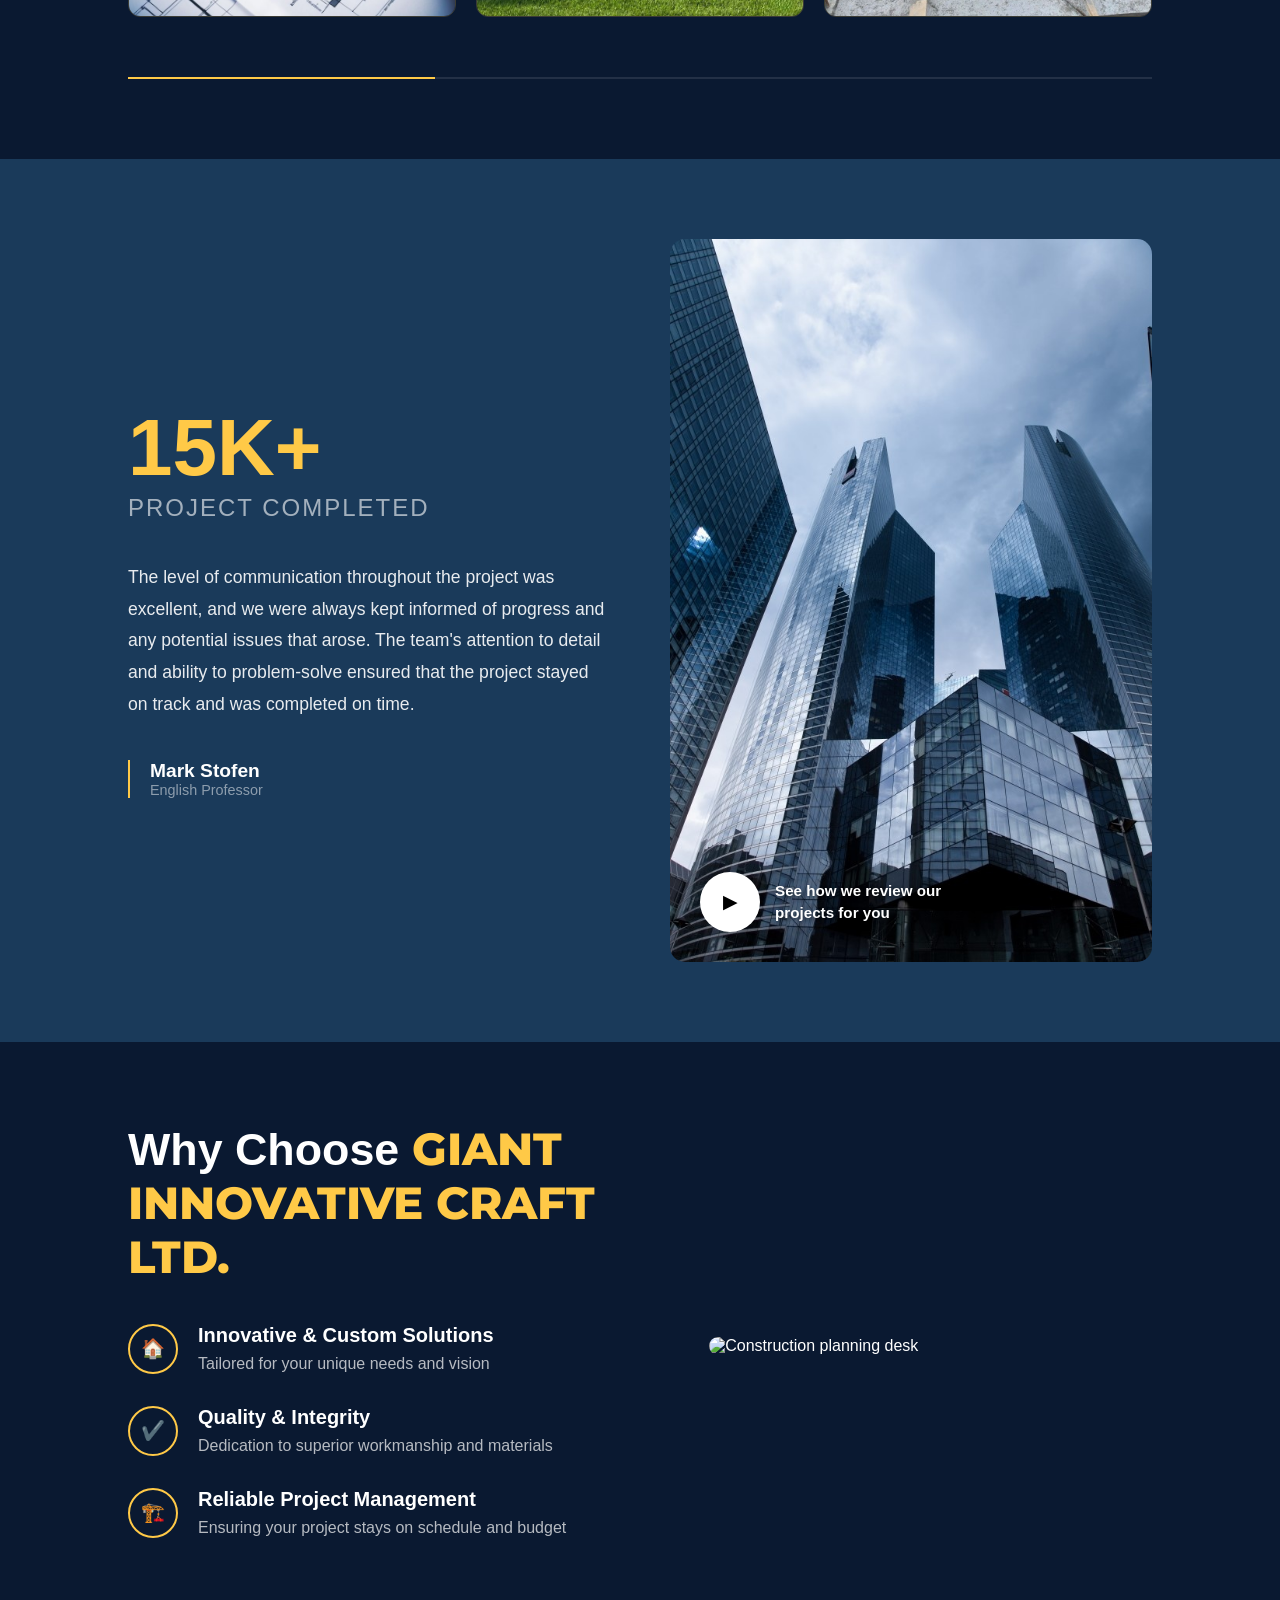
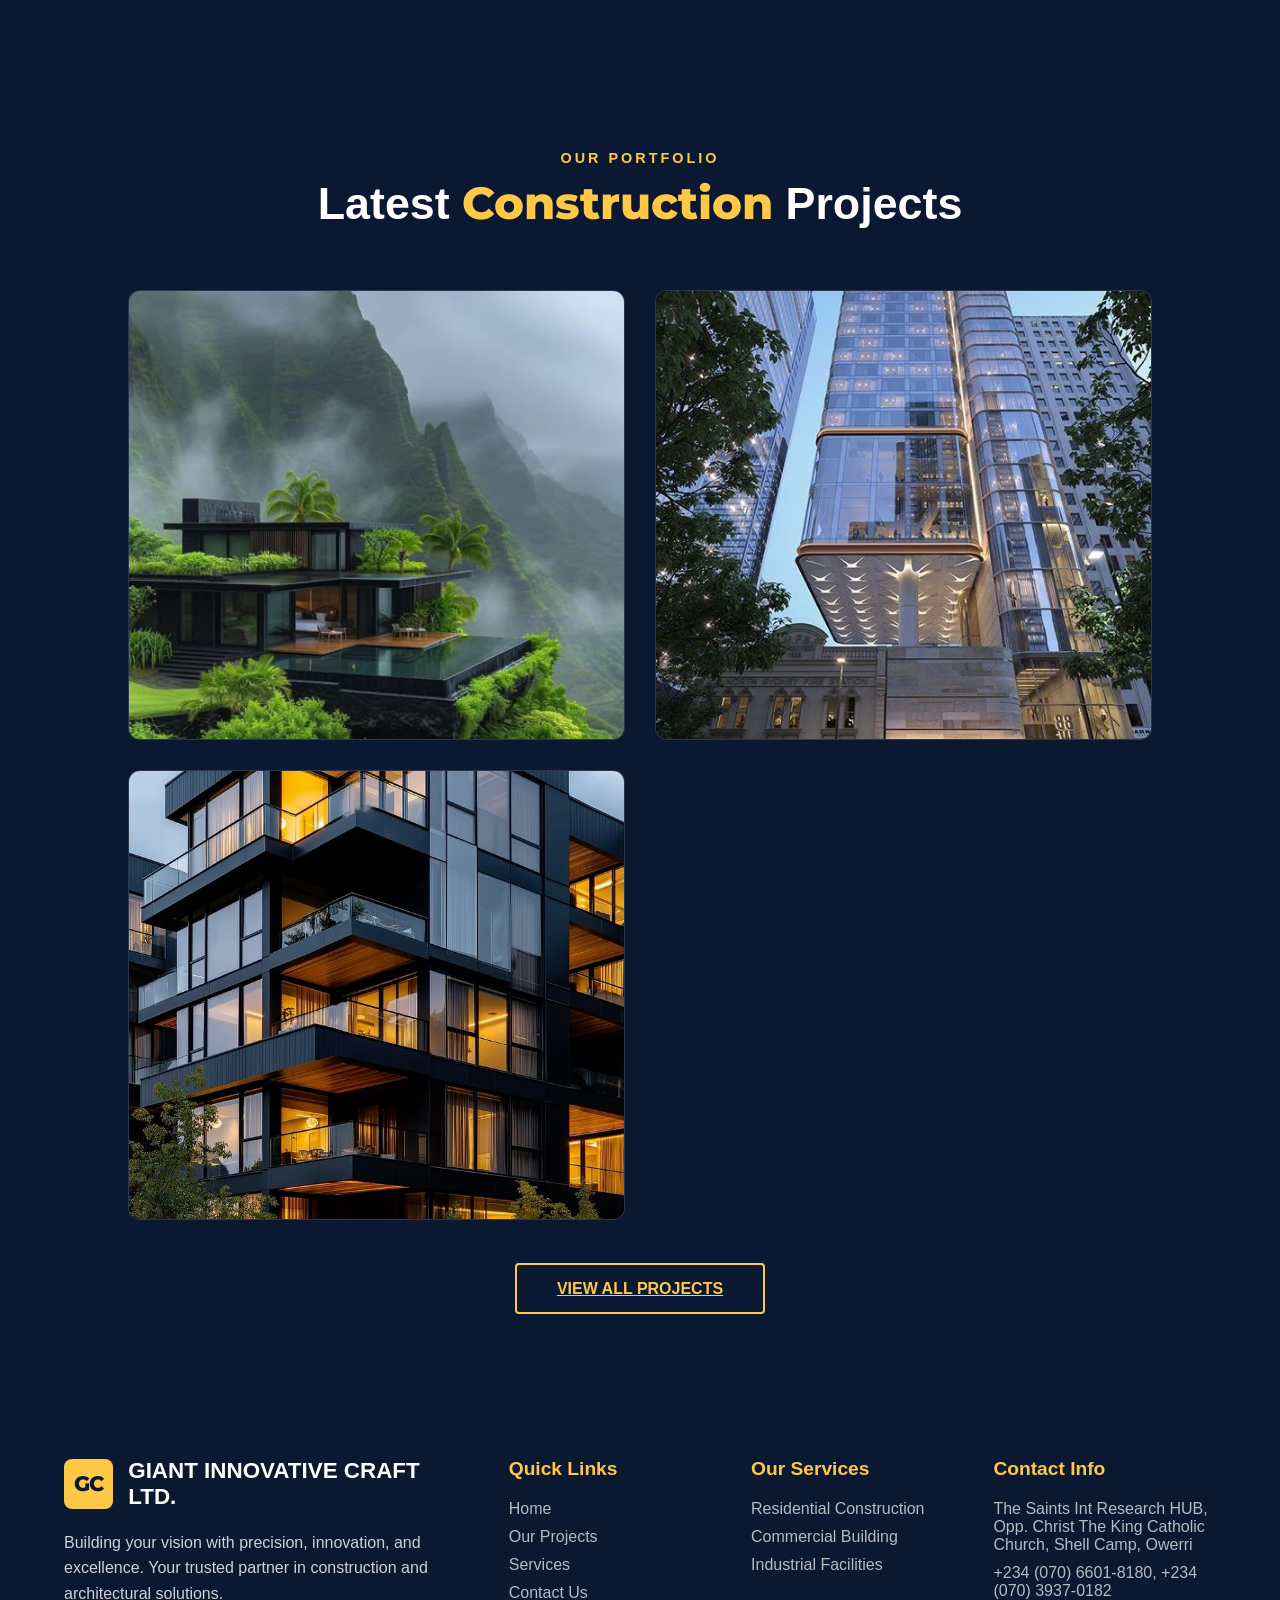
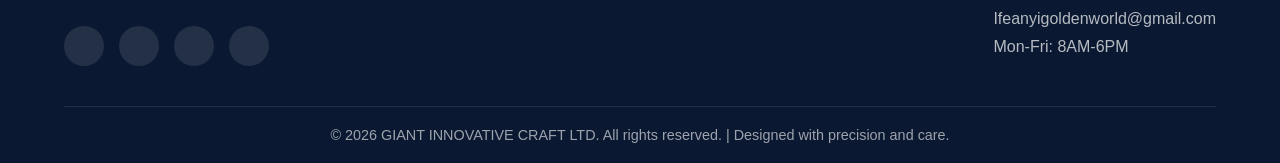
==== commit 3361e684: "made some chnages" ====
--- a/pages/index.html
+++ b/pages/index.html
@@ -6,8 +6,6 @@
     <title>GIANT INNOVATIVE CRAFT LTD.</title>
     <link rel="stylesheet" href="../style.css">
     <link href="https://fonts.googleapis.com/css2?family=Montserrat:wght@400;700;800&family=Playfair+Display:wght@700&display=swap" rel="stylesheet">
-    <link rel="stylesheet" href="https://cdnjs.cloudflare.com/ajax/libs/font-awesome/6.0.0/css/all.min.css">
-
 </head>
 <body>
     <nav class="navbar">
@@ -16,8 +14,14 @@
     <span class="logo-text">GIANT INNOVATIVE CRAFT LTD.</span>
   </div>
 
-  <ul class="nav-links">
-    <li><a href="#" class="active">Home</a></li>
+  <button class="hamburger-btn" id="hamburgerBtn">
+    <span></span>
+    <span></span>
+    <span></span>
+  </button>
+
+  <ul class="nav-links" id="navLinks">
+    <li><a href="index.html" class="active">Home</a></li>
     <li><a href="projects.html">Projects</a></li>
     <li><a href="services.html">Service</a></li>
     <li><a href="contact.html">Contact</a></li>
@@ -253,6 +257,6 @@
         </div>
     </footer>
 
-<script src="scripts    .js"></script>
+    <script src="../srcipts.js"></script>
 </body>
 </html>
--- a/style.css
+++ b/style.css
@@ -76,9 +76,77 @@
   background-color: #ffb700
 }
 
+/* Hamburger Menu Button */
+.hamburger-btn {
+  display: none;
+  flex-direction: column;
+  background: none;
+  border: none;
+  cursor: pointer;
+  padding: 0;
+  gap: 6px;
+}
+
+.hamburger-btn span {
+  width: 25px;
+  height: 3px;
+  background-color: #fff;
+  border-radius: 2px;
+  transition: all 0.3s ease;
+}
+
+.hamburger-btn.active span:nth-child(1) {
+  transform: rotate(45deg) translate(10px, 10px);
+}
+
+.hamburger-btn.active span:nth-child(2) {
+  opacity: 0;
+}
+
+.hamburger-btn.active span:nth-child(3) {
+  transform: rotate(-45deg) translate(7px, -7px);
+}
+
 @media (max-width: 768px) {
+  .navbar {
+    height: auto;
+    padding: 1rem 5%;
+    flex-wrap: wrap;
+  }
+
+  .hamburger-btn {
+    display: flex;
+  }
+
   .nav-links {
-    display: none;
+    position: absolute;
+    top: 70px;
+    left: 0;
+    width: 100%;
+    flex-direction: column;
+    background-color: var(--main-blue);
+    padding: 1rem 5%;
+    gap: 0;
+    max-height: 0;
+    overflow: hidden;
+    transition: max-height 0.3s ease;
+  }
+
+  .nav-links.active {
+    max-height: 300px;
+  }
+
+  .nav-links li {
+    padding: 0.75rem 0;
+    border-bottom: 1px solid rgba(255, 255, 255, 0.1);
+  }
+
+  .nav-links li:last-child {
+    border-bottom: none;
+  }
+
+  .nav-links a {
+    font-size: 1rem;
   }
 }
 
